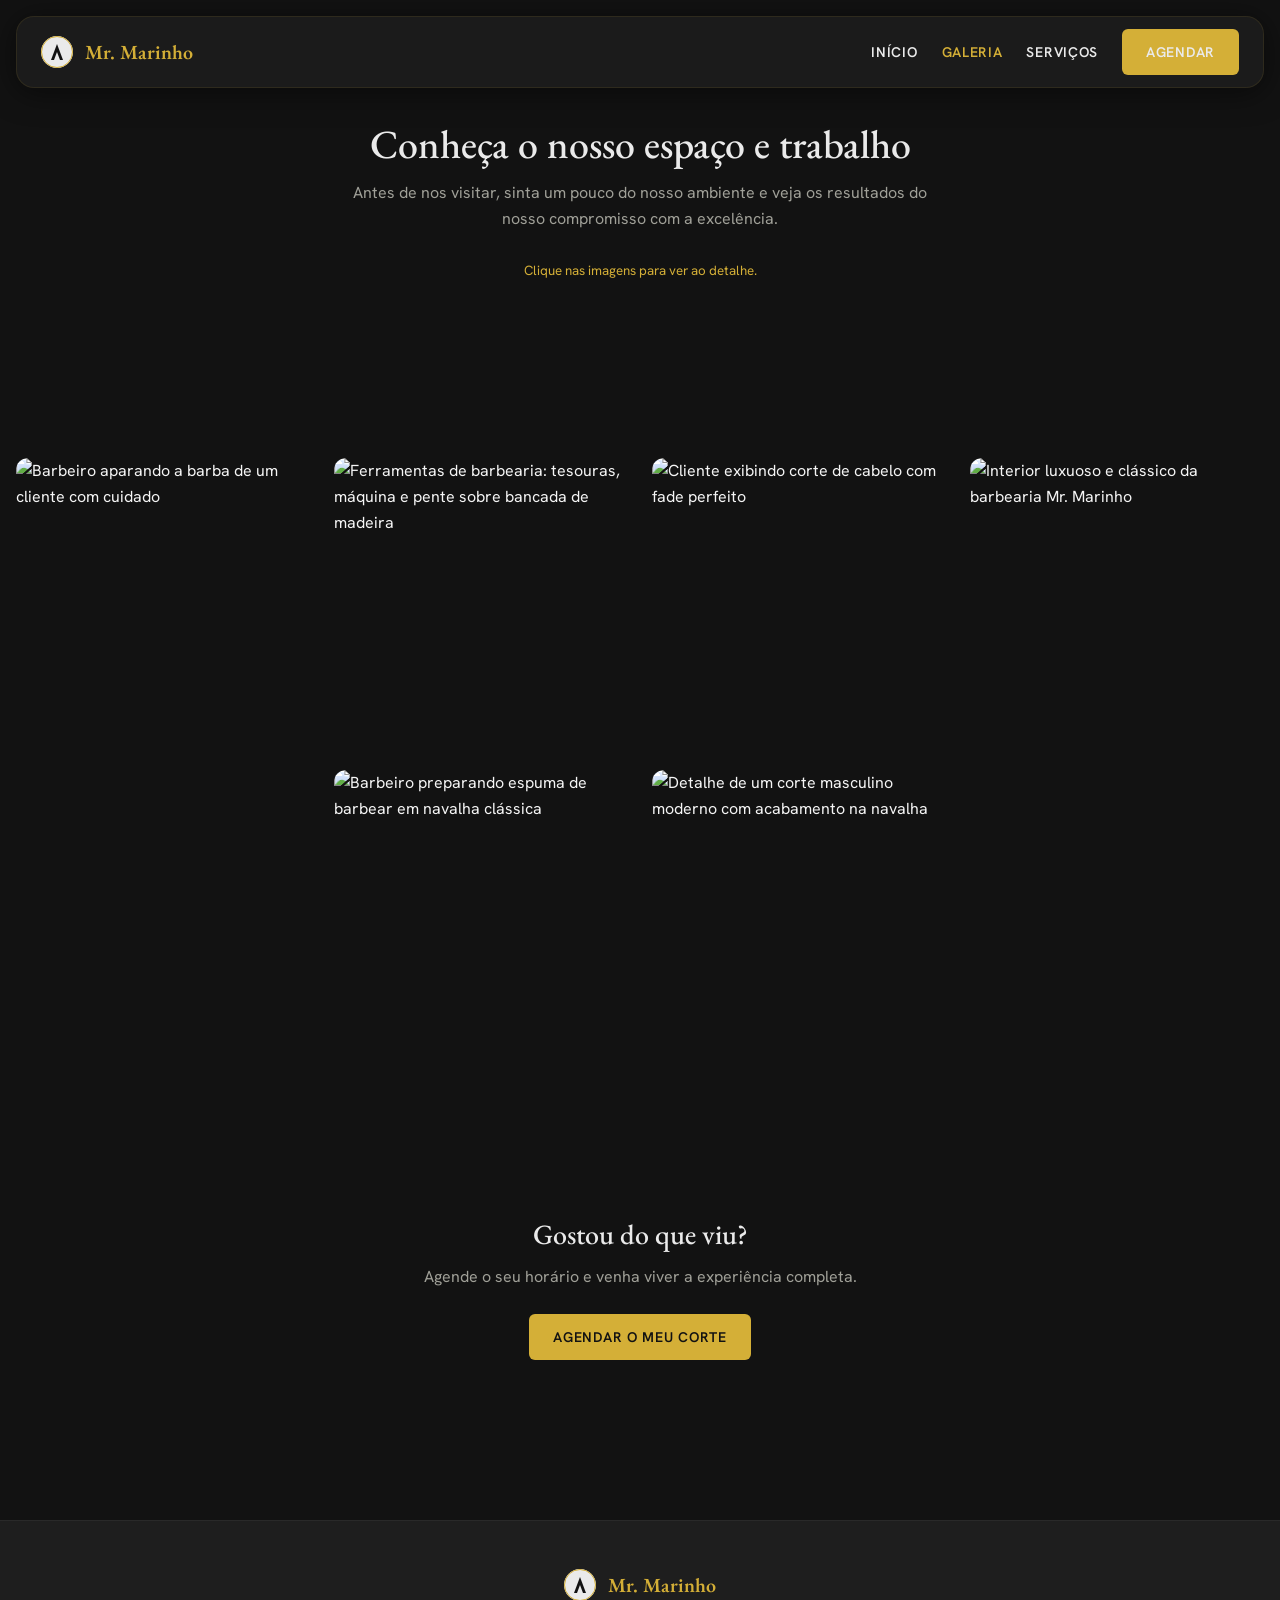
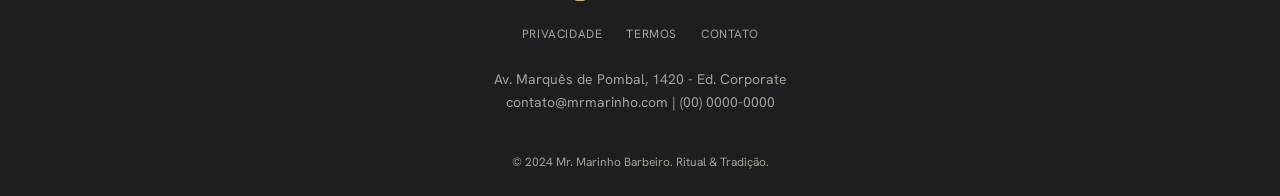
==== galeria.html @ 570f1f43 "Add files via upload" ====
<!DOCTYPE html>
<html lang="pt-BR">

<head>
    <meta charset="UTF-8">
    <meta name="viewport" content="width=device-width, initial-scale=1.0">

    <!-- SEO Meta Tags -->
    <title>Galeria de Trabalhos | Mr. Marinho Barbearia</title>
    <meta name="description"
        content="Explore a precisão dos cortes, o detalhe das barbas e o ambiente exclusivo do Mr. Marinho. Veja nossos trabalhos de grooming masculino.">
    <meta name="keywords"
        content="galeria barbearia, fotos corte de cabelo masculino, fade, barba, interior barbearia, mr marinho fotos">
    <meta name="author" content="Mr. Marinho">
    <meta property="og:title" content="Galeria | Mr. Marinho Barbearia">
    <meta property="og:description"
        content="Explore nossa coleção de trabalhos que definem o padrão de excelência e estilo.">
    <meta property="og:type" content="website">

    <link rel="stylesheet" href="style.css">
</head>

<body>

    <header class="navbar">
        <a href="index.html" class="nav-brand" aria-label="Home Mr. Marinho">
            <svg width="32" height="32" viewBox="0 0 32 32" fill="none" xmlns="http://www.w3.org/2000/svg"
                aria-hidden="true">
                <circle cx="16" cy="16" r="16" fill="#eaeaea" />
                <path d="M16 8L10 24H13L16 16L19 24H22L16 8Z" fill="#121212" />
                <circle cx="16" cy="16" r="15.5" stroke="#d4af37" stroke-width="1" />
            </svg>
            Mr. Marinho
        </a>

        <button class="menu-toggle" aria-label="Abrir Menu">☰</button>

        <nav class="nav-links" aria-label="Navegação Principal">
            <a href="index.html">Início</a>
            <a href="galeria.html" class="active">Galeria</a>
            <a href="servicos.html">Serviços</a>
            <a href="https://wa.me/00000000000" target="_blank" class="btn btn-primary btn-nav">Agendar</a>
        </nav>
    </header>

    <main class="container">
        <header class="page-header animate-on-scroll">
            <h1 class="page-title font-display">Conheça o nosso espaço e trabalho</h1>
            <p class="page-subtitle">
                Antes de nos visitar, sinta um pouco do nosso ambiente e veja os resultados do nosso compromisso com a
                excelência.
                <br><br><small style="color: var(--primary);">Clique nas imagens para ver ao detalhe.</small>
            </p>
        </header>

        <section class="gallery-grid" aria-label="Imagens de Cortes e Ambiente">
            <img src="https://images.unsplash.com/photo-1503951914875-452162b0f3f1?q=80&w=2070&auto=format&fit=crop"
                alt="Barbeiro aparando a barba de um cliente com cuidado"
                class="gallery-item tall animate-on-scroll delay-100" loading="lazy">
            <img src="https://images.unsplash.com/photo-1622286342621-4bd786c2447c?q=80&w=2070&auto=format&fit=crop"
                alt="Ferramentas de barbearia: tesouras, máquina e pente sobre bancada de madeira"
                class="gallery-item short animate-on-scroll delay-200" loading="lazy">
            <img src="https://images.unsplash.com/photo-1647140655214-e4a2d914971f?q=80&w=765&auto=format&fit=crop&ixlib=rb-4.1.0&ixid=M3wxMjA3fDB8MHxwaG90by1wYWdlfHx8fGVufDB8fHx8fA%3D%3D"
                alt="Cliente exibindo corte de cabelo com fade perfeito"
                class="gallery-item short animate-on-scroll delay-300" loading="lazy">
            <img src="https://images.unsplash.com/photo-1621605815971-fbc98d665033?q=80&w=2070&auto=format&fit=crop"
                alt="Interior luxuoso e clássico da barbearia Mr. Marinho"
                class="gallery-item tall animate-on-scroll delay-100" loading="lazy">
            <img src="https://images.unsplash.com/photo-1599351431202-1e0f0137899a?q=80&w=1988&auto=format&fit=crop"
                alt="Barbeiro preparando espuma de barbear em navalha clássica"
                class="gallery-item short animate-on-scroll delay-200" loading="lazy">
            <img src="https://images.unsplash.com/photo-1605497788044-5a32c7078486?q=80&w=1974&auto=format&fit=crop"
                alt="Detalhe de um corte masculino moderno com acabamento na navalha"
                class="gallery-item short animate-on-scroll delay-300" loading="lazy">
        </section>

        <!-- Call to Action -->
        <section class="container animate-on-scroll"
            style="margin-top: var(--space-xl); margin-bottom: var(--space-xl); text-align: center;">
            <h2 class="font-display mb-sm" style="font-size: 28px;">Gostou do que viu?</h2>
            <p class="text-muted mb-md">Agende o seu horário e venha viver a experiência completa.</p>
            <a href="https://wa.me/00000000000" target="_blank" class="btn btn-primary">Agendar o meu corte</a>
        </section>
    </main>

    <footer class="footer" style="margin-top: 80px;">
        <div class="container footer-content">
            <div class="nav-brand">
                <svg width="32" height="32" viewBox="0 0 32 32" fill="none" xmlns="http://www.w3.org/2000/svg"
                    aria-hidden="true">
                    <circle cx="16" cy="16" r="16" fill="#eaeaea" />
                    <path d="M16 8L10 24H13L16 16L19 24H22L16 8Z" fill="#121212" />
                    <circle cx="16" cy="16" r="15.5" stroke="#d4af37" stroke-width="1" />
                </svg>
                Mr. Marinho
            </div>
            <nav class="footer-links" aria-label="Links do Rodapé">
                <a href="#">Privacidade</a>
                <a href="#">Termos</a>
                <a href="#">Contato</a>
            </nav>
            <address class="footer-contact" style="font-style: normal;">
                Av. Marquês de Pombal, 1420 - Ed. Corporate<br>
                contato@mrmarinho.com | (00) 0000-0000
            </address>
            <div class="text-muted" style="font-size: 12px; margin-top: 16px;">
                © 2024 Mr. Marinho Barbeiro. Ritual & Tradição.
            </div>
        </div>
    </footer>

    <script src="script.js" defer></script>
</body>

</html>
---- style.css ----
@import url('https://fonts.googleapis.com/css2?family=EB+Garamond:ital,wght@0,400;0,500;0,600;1,400&family=Hanken+Grotesk:wght@400;500;600&display=swap');

:root {
  /* Colors */
  --bg: #121212;
  --surface-1: #1e1e1e;
  --surface-2: #2a2a28;
  
  --primary: #d4af37;
  --primary-hover: #e6c24a;
  
  --text-main: #eaeaea;
  --text-muted: #a0a098;
  
  /* Typography */
  --font-display: 'EB Garamond', serif;
  --font-body: 'Hanken Grotesk', sans-serif;
  
  /* Spacing */
  --space-xs: 4px;
  --space-sm: 12px;
  --space-md: 24px;
  --space-lg: 48px;
  --space-xl: 80px;
  
  /* Radii */
  --radius-sm: 6px;
  --radius-md: 12px;
  --radius-lg: 18px;
  
  /* Layout */
  --max-width: 1280px;
}

* {
  box-sizing: border-box;
  margin: 0;
  padding: 0;
}

body {
  font-family: var(--font-body);
  background-color: var(--bg);
  color: var(--text-main);
  line-height: 1.6;
  -webkit-font-smoothing: antialiased;
  min-height: 100vh;
  display: flex;
  flex-direction: column;
}

/* Typography Classes */
h1, h2, h3, h4, .font-display {
  font-family: var(--font-display);
  font-weight: 500;
  line-height: 1.2;
}

.text-gold { color: var(--primary); }
.text-muted { color: var(--text-muted); }

/* Layout */
.container {
  width: 100%;
  max-width: var(--max-width);
  margin: 0 auto;
  padding: 0 16px;
}

main {
  flex: 1;
}

section {
  padding: var(--space-xl) 0;
}

/* Buttons */
.btn {
  display: inline-flex;
  align-items: center;
  justify-content: center;
  padding: 12px 24px;
  font-family: var(--font-body);
  font-weight: 600;
  font-size: 14px;
  letter-spacing: 0.05em;
  text-transform: uppercase;
  border-radius: var(--radius-sm);
  cursor: pointer;
  transition: all 0.2s ease;
  text-decoration: none;
  border: none;
}

.btn-primary {
  background-color: var(--primary);
  color: var(--bg);
}

.btn-primary:hover {
  background-color: var(--primary-hover);
  transform: translateY(-2px);
  box-shadow: 0 4px 15px rgba(212, 175, 55, 0.3);
}

.btn-outline {
  background-color: transparent;
  color: var(--primary);
  border: 1px solid var(--primary);
}

.btn-outline:hover {
  background-color: rgba(212, 175, 55, 0.1);
  transform: translateY(-2px);
  box-shadow: 0 4px 15px rgba(212, 175, 55, 0.15);
}

/* Floating Menu */
.navbar {
  position: fixed;
  top: 16px;
  left: 50%;
  transform: translateX(-50%);
  width: calc(100% - 32px);
  max-width: var(--max-width);
  background-color: rgba(30, 30, 30, 0.85);
  backdrop-filter: blur(12px);
  -webkit-backdrop-filter: blur(12px);
  border: 1px solid rgba(212, 175, 55, 0.1);
  border-radius: var(--radius-lg);
  display: flex;
  justify-content: space-between;
  align-items: center;
  padding: 12px 24px;
  z-index: 1000;
  box-shadow: 0 4px 30px rgba(0, 0, 0, 0.5);
}

.nav-brand {
  display: flex;
  align-items: center;
  gap: 12px;
  text-decoration: none;
  color: var(--primary);
  font-family: var(--font-display);
  font-size: 20px;
  font-weight: 600;
}

.nav-brand img {
  height: 32px;
  width: auto;
}

.nav-links {
  display: flex;
  gap: var(--space-md);
  align-items: center;
}

.nav-links a {
  color: var(--text-main);
  text-decoration: none;
  font-size: 14px;
  font-weight: 600;
  text-transform: uppercase;
  letter-spacing: 0.05em;
  transition: color 0.2s;
}

.nav-links a:hover, .nav-links a.active {
  color: var(--primary);
}

.menu-toggle {
  display: none;
  background: none;
  border: none;
  color: var(--text-main);
  cursor: pointer;
  font-size: 24px;
}

/* Footer */
.footer {
  background-color: var(--surface-1);
  padding: var(--space-lg) 0 var(--space-md);
  margin-top: auto;
  border-top: 1px solid rgba(255,255,255,0.05);
}

.footer-content {
  display: flex;
  flex-direction: column;
  align-items: center;
  text-align: center;
  gap: var(--space-md);
}

.footer-links {
  display: flex;
  gap: var(--space-md);
}

.footer-links a {
  color: var(--text-muted);
  text-decoration: none;
  font-size: 12px;
  text-transform: uppercase;
  letter-spacing: 0.05em;
  transition: color 0.2s;
}

.footer-links a:hover {
  color: var(--primary);
}

.footer-contact {
  color: var(--text-muted);
  font-size: 14px;
}

/* Utility */
.text-center { text-align: center; }
.mb-sm { margin-bottom: var(--space-sm); }
.mb-md { margin-bottom: var(--space-md); }
.mb-lg { margin-bottom: var(--space-lg); }
.mt-lg { margin-top: var(--space-lg); }

/* Responsive */
@media (max-width: 768px) {
  .nav-links {
    display: none;
    position: absolute;
    top: 100%;
    left: 0;
    right: 0;
    background-color: var(--surface-1);
    flex-direction: column;
    padding: var(--space-md);
    border-radius: var(--radius-lg);
    border: 1px solid rgba(212, 175, 55, 0.1);
    margin-top: 8px;
    box-shadow: 0 10px 30px rgba(0, 0, 0, 0.5);
  }
  
  .nav-links.active {
    display: flex;
  }
  
  .menu-toggle {
    display: block;
  }
  
  .btn-nav {
    width: 100%;
  }
}

/* Cards & Sections */
.card {
  background-color: var(--surface-1);
  border-radius: var(--radius-lg);
  padding: var(--space-md);
}

.page-header {
  padding-top: 120px;
  padding-bottom: var(--space-lg);
  text-align: center;
}

.page-title {
  font-size: 40px;
  margin-bottom: var(--space-sm);
}

.page-subtitle {
  color: var(--text-muted);
  font-size: 16px;
  max-width: 600px;
  margin: 0 auto;
}

/* Hero Section */
.hero {
  position: relative;
  height: 100vh;
  display: flex;
  align-items: center;
  justify-content: center;
  text-align: center;
  background-image: linear-gradient(rgba(18, 18, 18, 0.7), rgba(18, 18, 18, 0.9)), url('https://images.unsplash.com/photo-1585747860715-2ba37e788b70?q=80&w=2074&auto=format&fit=crop');
  background-size: cover;
  background-position: center;
}

.hero-content {
  z-index: 10;
  max-width: 800px;
  padding: 0 24px;
}

.hero-title {
  font-size: 56px;
  margin-bottom: var(--space-sm);
  color: var(--text-main);
}

.hero-subtitle {
  font-size: 18px;
  color: var(--text-muted);
  margin-bottom: var(--space-lg);
}

/* Gallery Grid */
.gallery-grid {
  display: grid;
  grid-template-columns: repeat(auto-fill, minmax(min(100%, 280px), 1fr));
  gap: var(--space-md);
  margin-top: var(--space-lg);
}

.gallery-item {
  width: 100%;
  height: 100%;
  object-fit: cover;
  border-radius: var(--radius-md);
  filter: grayscale(20%) contrast(110%);
  transition: all 0.3s ease;
}

.gallery-item:hover {
  filter: grayscale(0%) contrast(100%);
  transform: scale(1.02);
}

/* Masonry approximation for CSS Grid */
.gallery-item.tall { grid-row: span 2; height: 600px; }
.gallery-item.short { height: 288px; }

/* Services Grid */
.services-grid {
  display: grid;
  grid-template-columns: repeat(auto-fit, minmax(min(100%, 350px), 1fr));
  gap: var(--space-md);
  margin-bottom: var(--space-md);
}

.service-card {
  background-color: var(--surface-1);
  border-radius: var(--radius-lg);
  padding: var(--space-lg);
  border-top: 1px solid rgba(212, 175, 55, 0.1);
}

.service-card-title {
  display: flex;
  align-items: center;
  gap: 12px;
  font-size: 24px;
  margin-bottom: var(--space-md);
  color: var(--text-main);
}

.service-list {
  display: flex;
  flex-direction: column;
  gap: var(--space-md);
}

.service-item {
  display: flex;
  justify-content: space-between;
  align-items: flex-start;
  border-bottom: 1px solid var(--surface-2);
  padding-bottom: var(--space-md);
}

.service-item:last-child {
  border-bottom: none;
  padding-bottom: 0;
}

.service-info h4 {
  font-size: 16px;
  color: var(--text-main);
  margin-bottom: 4px;
}

.service-info p {
  font-size: 14px;
  color: var(--text-muted);
}

.service-price {
  font-family: var(--font-body);
  font-weight: 600;
  color: var(--primary);
}

/* FAQ Accordion */
.faq-section {
  max-width: 800px;
  margin: var(--space-xl) auto 0;
}

.faq-title {
  text-align: center;
  margin-bottom: var(--space-md);
}

.faq-item {
  background-color: var(--surface-1);
  border-radius: var(--radius-sm);
  margin-bottom: var(--space-sm);
  padding: var(--space-md);
  cursor: pointer;
  display: block;
  transition: background-color 0.2s;
}

.faq-item:hover {
  background-color: var(--surface-2);
}

.faq-question {
  font-weight: 500;
  color: var(--text-main);
}

.faq-icon {
  color: var(--primary);
  font-weight: bold;
  transition: transform 0.3s ease;
}

.faq-answer {
  max-height: 0;
  overflow: hidden;
  transition: all 0.3s ease-out;
  color: var(--text-muted);
  font-size: 14px;
}

.faq-header {
  display: flex;
  justify-content: space-between;
  align-items: center;
  width: 100%;
}

/* Animations */
.animate-on-scroll {
  opacity: 0;
  transform: translateY(30px);
  transition: opacity 0.8s cubic-bezier(0.16, 1, 0.3, 1), transform 0.8s cubic-bezier(0.16, 1, 0.3, 1);
}

.animate-in {
  opacity: 1;
  transform: translateY(0);
}

/* Staggered Delays */
.delay-100 { transition-delay: 100ms; }
.delay-200 { transition-delay: 200ms; }
.delay-300 { transition-delay: 300ms; }
.delay-400 { transition-delay: 400ms; }

/* Content Sections */
.section-title {
  text-align: center;
  font-size: 36px;
  margin-bottom: var(--space-md);
  color: var(--primary);
}

.section-subtitle {
  text-align: center;
  color: var(--text-muted);
  max-width: 600px;
  margin: 0 auto var(--space-lg);
}

.feature-grid {
  display: grid;
  grid-template-columns: repeat(auto-fit, minmax(min(100%, 280px), 1fr));
  gap: var(--space-lg);
}

.feature-card {
  background-color: var(--surface-1);
  padding: var(--space-lg);
  border-radius: var(--radius-lg);
  text-align: center;
  border-top: 2px solid transparent;
  transition: all 0.3s ease;
}

.feature-card:hover {
  transform: translateY(-5px);
  border-top-color: var(--primary);
  background-color: var(--surface-2);
  box-shadow: 0 10px 30px rgba(0, 0, 0, 0.3);
}

.feature-icon {
  color: var(--primary);
  margin-bottom: var(--space-md);
  display: inline-flex;
  justify-content: center;
}

/* Testimonial Section */
.testimonial-grid {
  display: grid;
  grid-template-columns: repeat(auto-fit, minmax(min(100%, 300px), 1fr));
  gap: var(--space-md);
}

.testimonial-card {
  background-color: var(--surface-2);
  padding: var(--space-lg);
  border-radius: var(--radius-md);
  border-left: 4px solid var(--primary);
  transition: all 0.3s ease;
}

.testimonial-card:hover {
  transform: translateY(-5px);
  box-shadow: 0 10px 30px rgba(0, 0, 0, 0.3);
}

.testimonial-text {
  font-style: italic;
  margin-bottom: var(--space-sm);
  color: var(--text-main);
}

.testimonial-author {
  font-weight: 600;
  color: var(--primary);
  font-family: var(--font-body);
  font-size: 14px;
}

/* Star Rating */
.star-rating {
  color: var(--primary);
  font-size: 18px;
  letter-spacing: 2px;
}

/* --- New SEO & Responsive Tweaks --- */
@media (max-width: 768px) {
  .hero-title { font-size: 36px; }
  .hero-subtitle { font-size: 16px; margin-bottom: var(--space-md); }
  .page-title { font-size: 32px; }
  .section-title { font-size: 28px; }
  .hero { background-attachment: scroll; } /* Disable fixed bg on mobile for performance */
  section { padding: var(--space-lg) 0; } /* Reduce vertical spacing on mobile */
  .btn { width: 100%; min-height: 48px; } /* Larger touch targets for buttons on mobile */
  .footer-links { flex-direction: column; gap: var(--space-sm); }
}

/* --- Parallax Hero --- */
.hero {
  background-attachment: fixed; /* Creates the parallax effect */
  background-position: center;
  background-repeat: no-repeat;
  background-size: cover;
  overflow: hidden;
}

.hero-content {
  position: relative;
  z-index: 2;
}

/* --- Barbers Section --- */
.barber-grid {
  display: grid;
  grid-template-columns: repeat(auto-fit, minmax(min(100%, 250px), 1fr));
  gap: var(--space-lg);
  margin-top: var(--space-md);
}

.barber-card {
  position: relative;
  border-radius: var(--radius-lg);
  overflow: hidden;
  background-color: var(--surface-1);
}

.barber-img-wrapper {
  overflow: hidden;
  aspect-ratio: 3/4;
}

.barber-img {
  width: 100%;
  height: 100%;
  object-fit: cover;
  transition: transform 0.6s ease;
  filter: grayscale(40%);
}

.barber-card:hover .barber-img {
  transform: scale(1.05);
  filter: grayscale(0%);
}

.barber-info {
  padding: var(--space-md);
  text-align: center;
  border-top: 2px solid var(--primary);
}

.barber-name {
  font-family: var(--font-display);
  font-size: 24px;
  color: var(--text-main);
  margin-bottom: 4px;
}

.barber-role {
  color: var(--primary);
  font-size: 14px;
  text-transform: uppercase;
  letter-spacing: 0.05em;
}

/* --- Philosophy Split Section --- */
.split-section {
  display: grid;
  grid-template-columns: 1fr 1fr;
  gap: var(--space-xl);
  align-items: center;
}

@media (max-width: 900px) {
  .split-section {
    grid-template-columns: 1fr;
  }
  .split-image { order: -1; }
}

.split-image {
  width: 100%;
  border-radius: var(--radius-lg);
  box-shadow: 20px 20px 0px rgba(212, 175, 55, 0.1);
}

/* --- Lightbox --- */
.lightbox {
  position: fixed;
  top: 0; left: 0; width: 100%; height: 100%;
  background-color: rgba(18, 18, 18, 0.95);
  display: flex;
  justify-content: center;
  align-items: center;
  z-index: 2000;
  opacity: 0;
  pointer-events: none;
  transition: opacity 0.3s ease;
  backdrop-filter: blur(10px);
  -webkit-backdrop-filter: blur(10px);
}

.lightbox.active {
  opacity: 1;
  pointer-events: auto;
}

.lightbox-content {
  max-width: 90%;
  max-height: 90vh;
  border-radius: var(--radius-md);
  box-shadow: 0 10px 40px rgba(0,0,0,0.8);
  transform: scale(0.95);
  transition: transform 0.3s ease;
  object-fit: contain;
}

.lightbox.active .lightbox-content {
  transform: scale(1);
}

.lightbox-close {
  position: absolute;
  top: 24px;
  right: 32px;
  color: var(--text-main);
  font-size: 40px;
  cursor: pointer;
  background: none;
  border: none;
  transition: color 0.2s;
  padding: 10px;
}

.lightbox-close:hover {
  color: var(--primary);
}

.gallery-item {
  cursor: zoom-in;
}

/* --- Location & Hours --- */
.info-card {
  background-color: var(--surface-1);
  padding: var(--space-lg);
  border-radius: var(--radius-lg);
  text-align: center;
  height: 100%;
  border-top: 1px solid rgba(212, 175, 55, 0.1);
  transition: transform 0.3s ease;
}

.info-card:hover {
  transform: translateY(-5px);
  background-color: var(--surface-2);
}

.info-card h3 {
  color: var(--primary);
  margin-bottom: var(--space-sm);
}

.hours-list {
  list-style: none;
  padding: 0;
}

.hours-list li {
  display: flex;
  justify-content: space-between;
  border-bottom: 1px solid var(--surface-2);
  padding: 12px 0;
  color: var(--text-muted);
}
.hours-list li:last-child { border-bottom: none; }
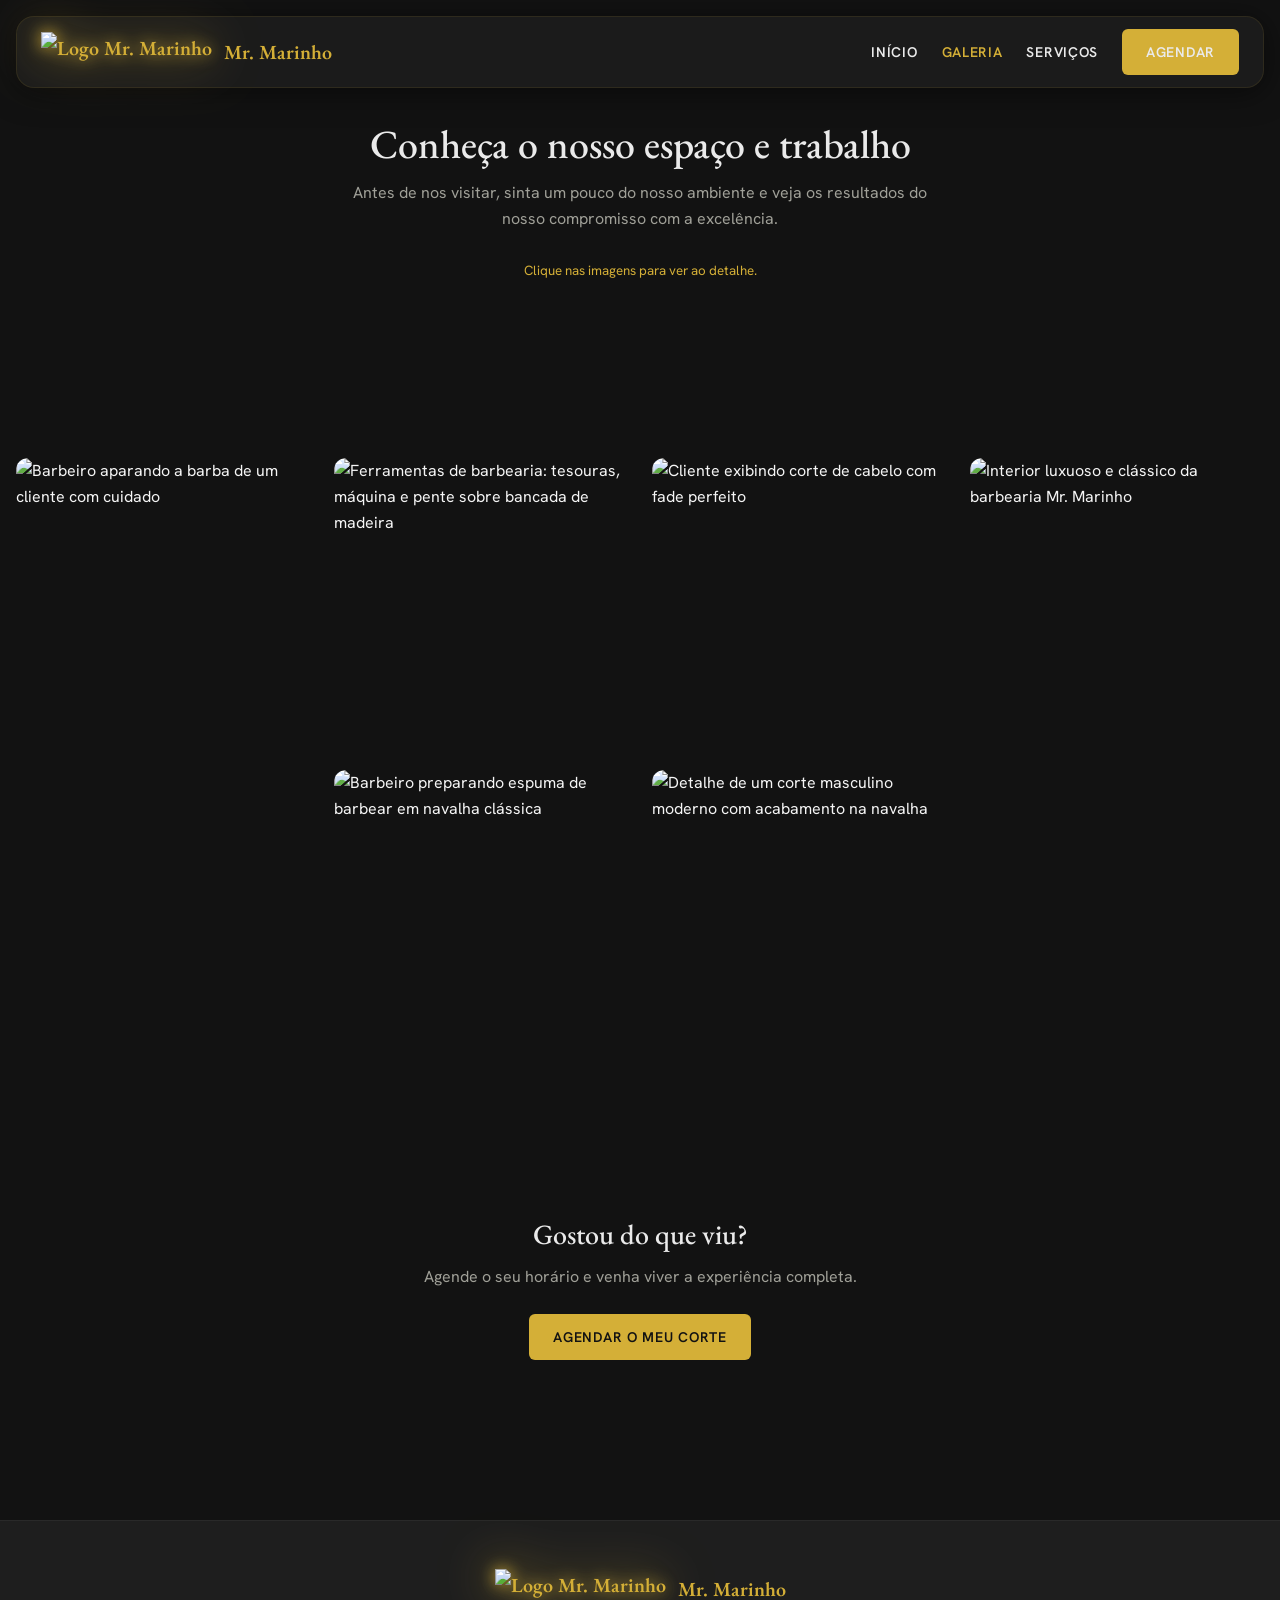
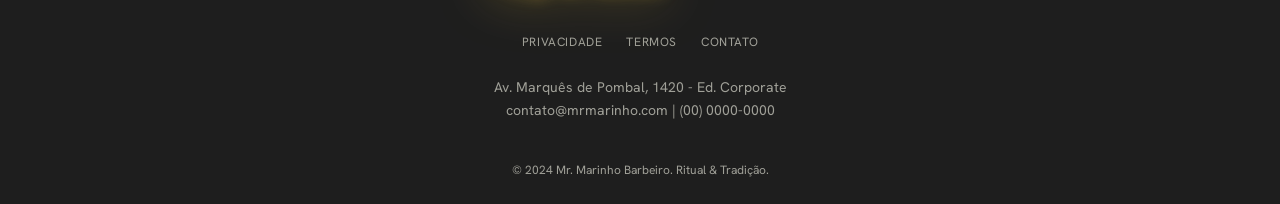
==== commit 94d91e4a: "Add files via upload" ====
--- a/galeria.html
+++ b/galeria.html
@@ -24,12 +24,7 @@
 
     <header class="navbar">
         <a href="index.html" class="nav-brand" aria-label="Home Mr. Marinho">
-            <svg width="32" height="32" viewBox="0 0 32 32" fill="none" xmlns="http://www.w3.org/2000/svg"
-                aria-hidden="true">
-                <circle cx="16" cy="16" r="16" fill="#eaeaea" />
-                <path d="M16 8L10 24H13L16 16L19 24H22L16 8Z" fill="#121212" />
-                <circle cx="16" cy="16" r="15.5" stroke="#d4af37" stroke-width="1" />
-            </svg>
+            <img src="imgs/logo.svg" alt="Logo Mr. Marinho">
             Mr. Marinho
         </a>
 
@@ -86,12 +81,7 @@
     <footer class="footer" style="margin-top: 80px;">
         <div class="container footer-content">
             <div class="nav-brand">
-                <svg width="32" height="32" viewBox="0 0 32 32" fill="none" xmlns="http://www.w3.org/2000/svg"
-                    aria-hidden="true">
-                    <circle cx="16" cy="16" r="16" fill="#eaeaea" />
-                    <path d="M16 8L10 24H13L16 16L19 24H22L16 8Z" fill="#121212" />
-                    <circle cx="16" cy="16" r="15.5" stroke="#d4af37" stroke-width="1" />
-                </svg>
+                <img src="imgs/logo.svg" alt="Logo Mr. Marinho">
                 Mr. Marinho
             </div>
             <nav class="footer-links" aria-label="Links do Rodapé">
--- a/style.css
+++ b/style.css
@@ -149,8 +149,12 @@
 }
 
 .nav-brand img {
-  height: 32px;
+  height: 40px; /* Aumentei um pouco para dar mais espaço */
   width: auto;
+  max-width: 100%;
+  object-fit: contain; /* Garante que o logo não seja cortado de forma alguma */
+  /* Brilho duplo e mais forte para destacar bem o logo */
+  filter: drop-shadow(0px 0px 8px rgba(212, 175, 55, 1)) drop-shadow(0px 0px 25px rgba(212, 175, 55, 0.8));
 }
 
 .nav-links {
@@ -743,3 +747,26 @@
   color: var(--text-muted);
 }
 .hours-list li:last-child { border-bottom: none; }
+
+/* --- Badges / Highlights --- */
+.badge-new {
+  display: inline-block;
+  background-color: var(--primary);
+  color: var(--bg);
+  font-family: var(--font-body);
+  font-size: 11px;
+  font-weight: 700;
+  text-transform: uppercase;
+  letter-spacing: 0.1em;
+  padding: 2px 8px;
+  border-radius: 12px;
+  margin-left: 8px;
+  vertical-align: middle;
+  animation: pulse-gold 2s infinite;
+}
+
+@keyframes pulse-gold {
+  0% { box-shadow: 0 0 0 0 rgba(212, 175, 55, 0.6); }
+  70% { box-shadow: 0 0 0 8px rgba(212, 175, 55, 0); }
+  100% { box-shadow: 0 0 0 0 rgba(212, 175, 55, 0); }
+}
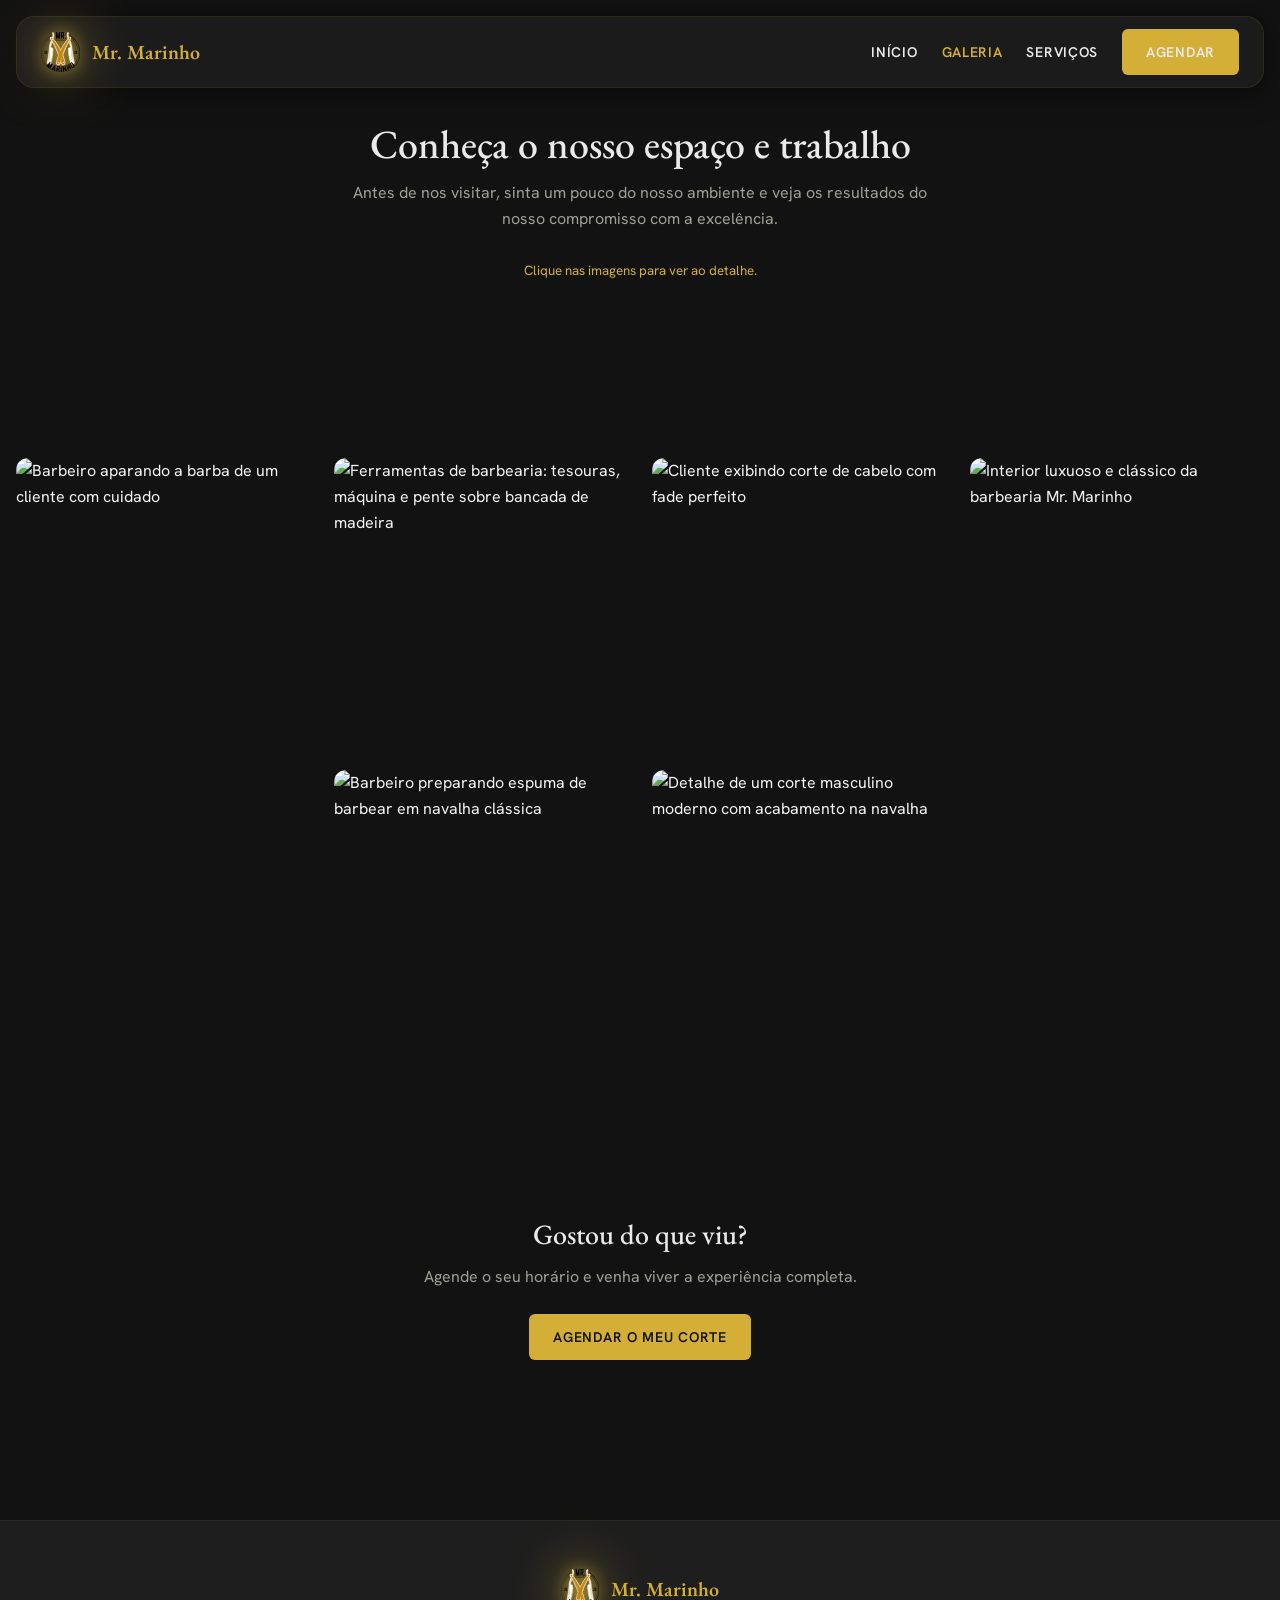
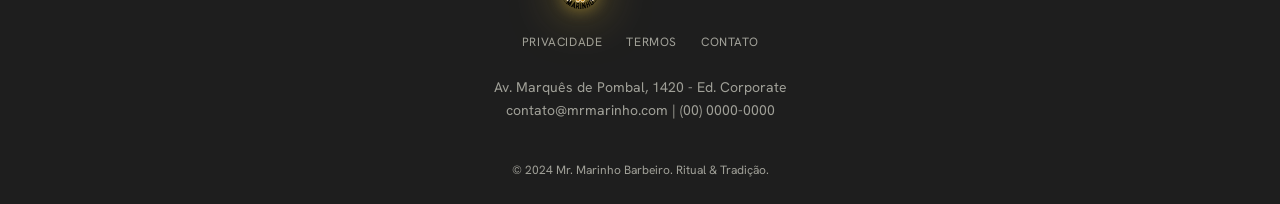
==== commit c96efd5f: "Update galeria.html" ====
--- a/galeria.html
+++ b/galeria.html
@@ -24,7 +24,7 @@
 
     <header class="navbar">
         <a href="index.html" class="nav-brand" aria-label="Home Mr. Marinho">
-            <img src="imgs/logo.svg" alt="Logo Mr. Marinho">
+            <img src="./imgs/Logo.svg" alt="Logo Mr. Marinho">
             Mr. Marinho
         </a>
 
@@ -81,7 +81,7 @@
     <footer class="footer" style="margin-top: 80px;">
         <div class="container footer-content">
             <div class="nav-brand">
-                <img src="imgs/logo.svg" alt="Logo Mr. Marinho">
+                <img src="./imgs/Logo.svg" alt="Logo Mr. Marinho">
                 Mr. Marinho
             </div>
             <nav class="footer-links" aria-label="Links do Rodapé">
@@ -102,4 +102,4 @@
     <script src="script.js" defer></script>
 </body>
 
-</html>+</html>
